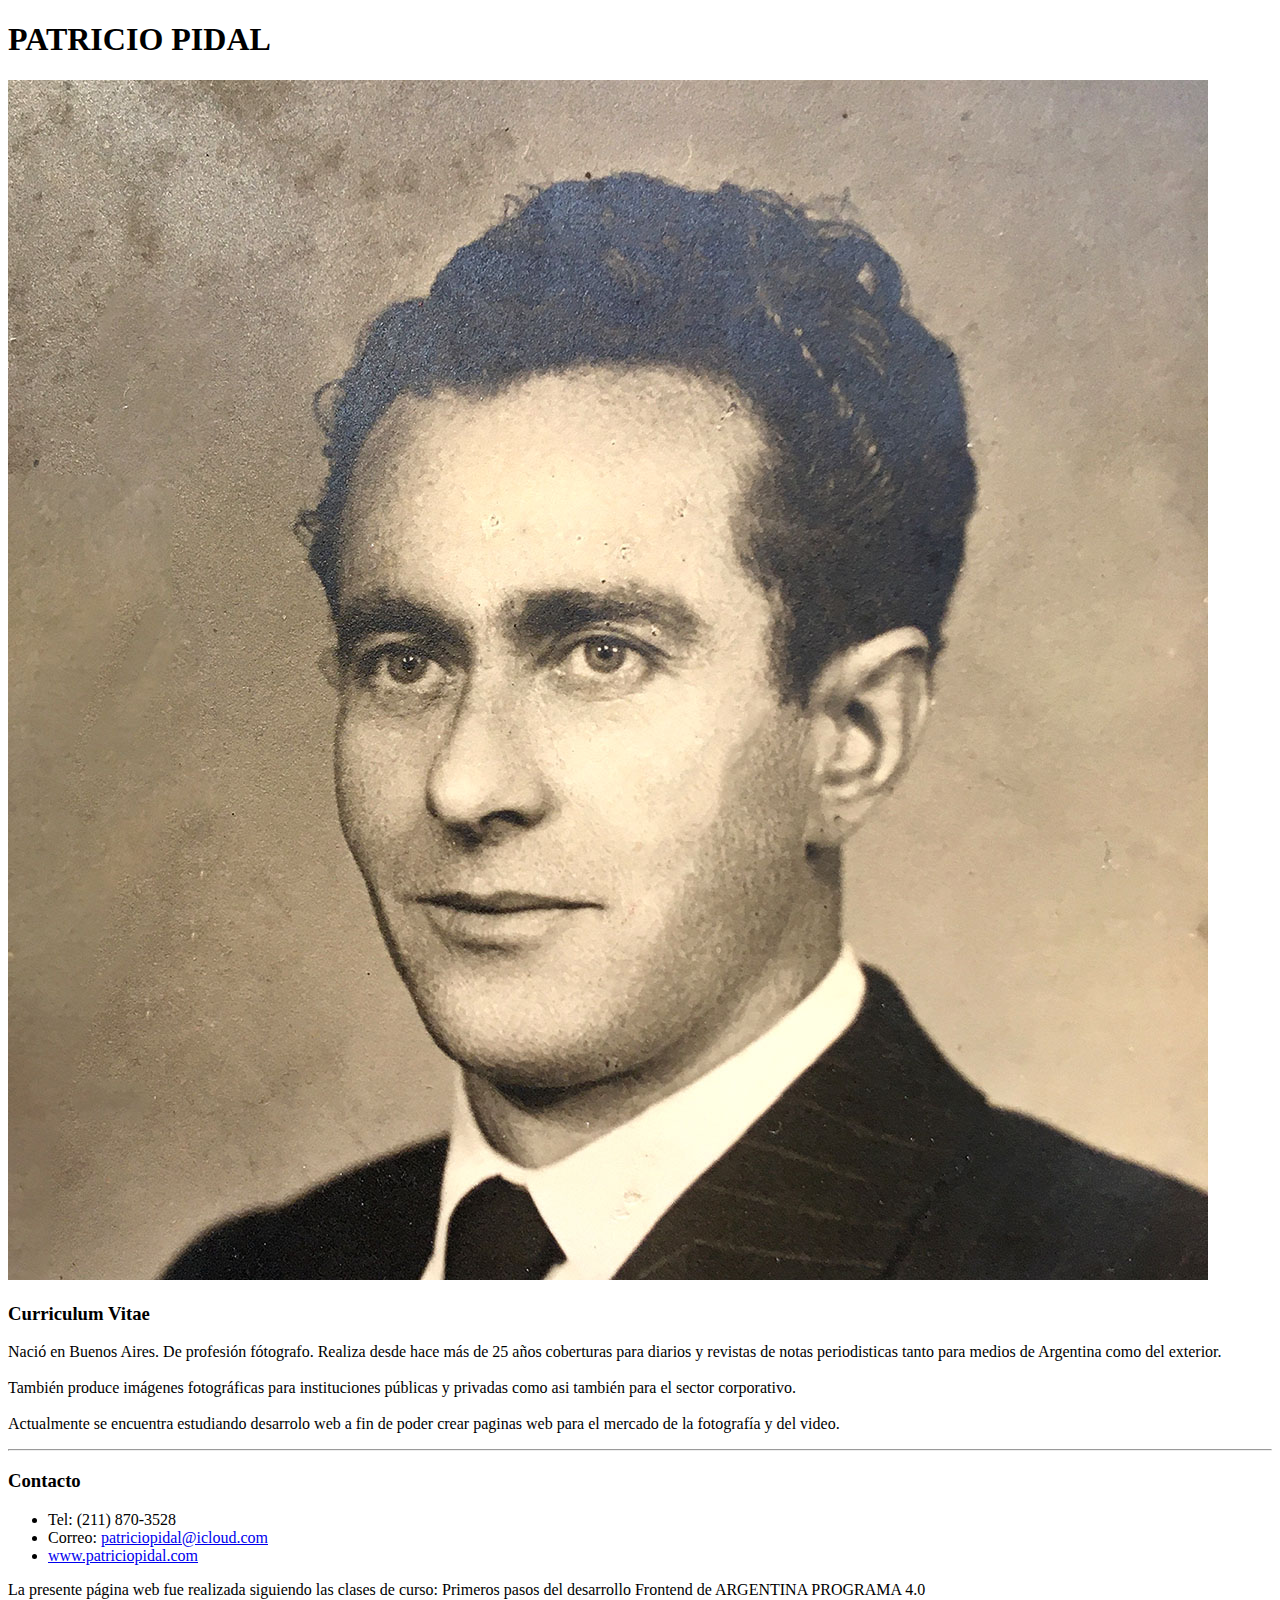
==== index.html @ ab1d8c5e "Update index.html" ====
<!DOCTYPE html>
<html lang="es">

<head>
  <meta charset="UTF-8">
  <meta http-equiv="X-UA-Compatible" content="IE=edge">
  <meta name="viewport" content="width=device-width, initial-scale=1.0">
  <title>Patricio Pidal - CV</title>
  <link rel="stylesheet" href="/CV/estilos.css">
</head>

<body>

  <header>
    <h1>PATRICIO PIDAL</h1>
    
  </header>

  <main>

    <img src="imagenes/Carlos Argentino Daneri.jpg" alt="Retrato de Patricio Pidal a los 25 años">
  

    <h3>
      Curriculum Vitae
    </h3>

    <p>
      Nació en Buenos Aires.
      De profesión fótografo.
      Realiza desde hace más de 25 años coberturas para diarios y revistas de notas
      periodisticas tanto para medios de Argentina como del exterior.
      <br>
      <br>
      También produce imágenes fotográficas para instituciones públicas y privadas
      como asi también para el sector corporativo.
      <br>
      <br>
      Actualmente se encuentra estudiando desarrolo web a fin de poder crear
      paginas web para el mercado de la fotografía y del video.
    </p>

    <hr>

    <h3>
      Contacto
    </h3>

    <ul>
      <li>Tel: </span>(211) 870-3528</li>
      <li>Correo: <a href="mailto:patriciopidal@icloud.com">patriciopidal@icloud.com</a> </li>
      <li><a href="https://www.patriciopidal.com">www.patriciopidal.com</a></li>
    </ul>

  </main>

  <footer>
    La presente página web fue realizada siguiendo las clases de curso:<span> Primeros pasos del desarrollo
      Frontend</span> de ARGENTINA PROGRAMA 4.0
  </footer>

</body>

</html>
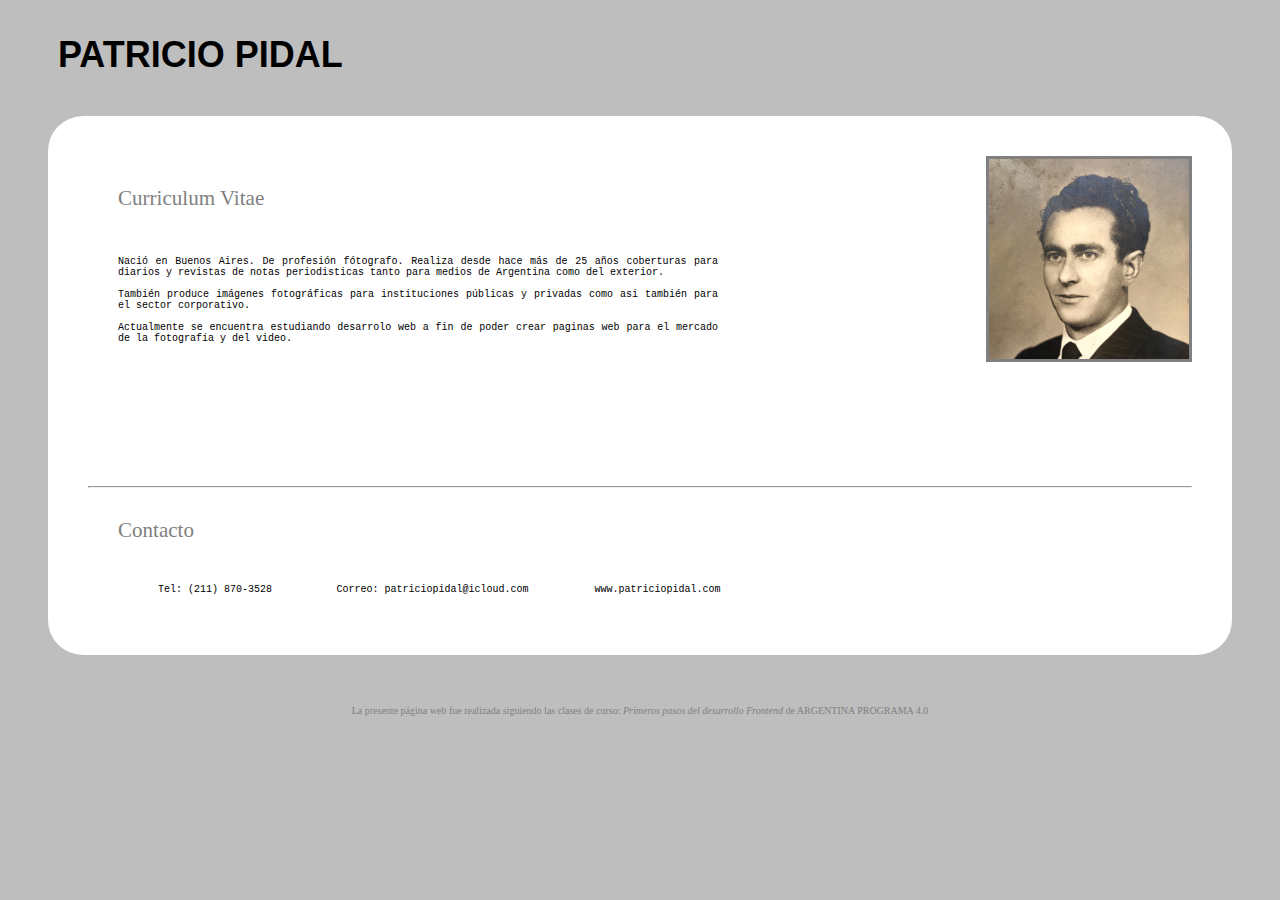
==== commit ec6e9e18: "Update index.html" ====
--- a/index.html
+++ b/index.html
@@ -6,7 +6,7 @@
   <meta http-equiv="X-UA-Compatible" content="IE=edge">
   <meta name="viewport" content="width=device-width, initial-scale=1.0">
   <title>Patricio Pidal - CV</title>
-  <link rel="stylesheet" href="/CV/estilos.css">
+  <link rel="stylesheet" href="estilos/estilos.css">
 </head>
 
 <body>
--- a/estilos/estilos.css
+++ b/estilos/estilos.css
@@ -0,0 +1,82 @@
+html {
+  font-size: 18px;
+
+}
+
+body {
+  background-color: #BEBEBE;
+}
+
+img {
+  float: right;
+  width: 200px;
+  height: 200px;
+  border: 3px solid gray;
+}
+
+main {
+  margin: 40px;
+  padding: 40px;
+  background-color: white;
+  border-radius: 35px;
+}
+
+h1 {
+  color: black;
+  font-size: 2em;
+  padding-left: 50px;
+  padding-top: 10px;
+  font-family: 'Lucida Grande', sans-serif;
+}
+
+h3 {
+  font-family: Garamond, 'Times New Roman', Times, serif;
+  font-weight: 200;
+  color: grey;
+  margin: 15px;
+  padding: 15px;
+
+}
+
+p {
+  margin: 15px;
+  width: 600px;
+  height: 200px;
+  text-align: justify;
+  color: black;
+  font-size: x-small;
+  padding: 15px;
+  font-family: "Courier New", Courier, monospace;
+}
+
+li {
+  list-style: none;
+  display: inline;
+  color: black;
+  font-size: x-small;
+  padding: 30px;
+  font-family: "Courier New", Courier, monospace;
+}
+
+a:link {
+  color: black;
+  text-decoration: none;
+}
+
+a:hover {
+  color: grey;
+
+}
+
+footer {
+  text-align: center;
+  font: "lucida-grande";
+  font-size: x-small;
+  color: gray;
+  font-weight: 50;
+  padding: 10px;
+}
+
+span {
+  font-style: italic;
+}
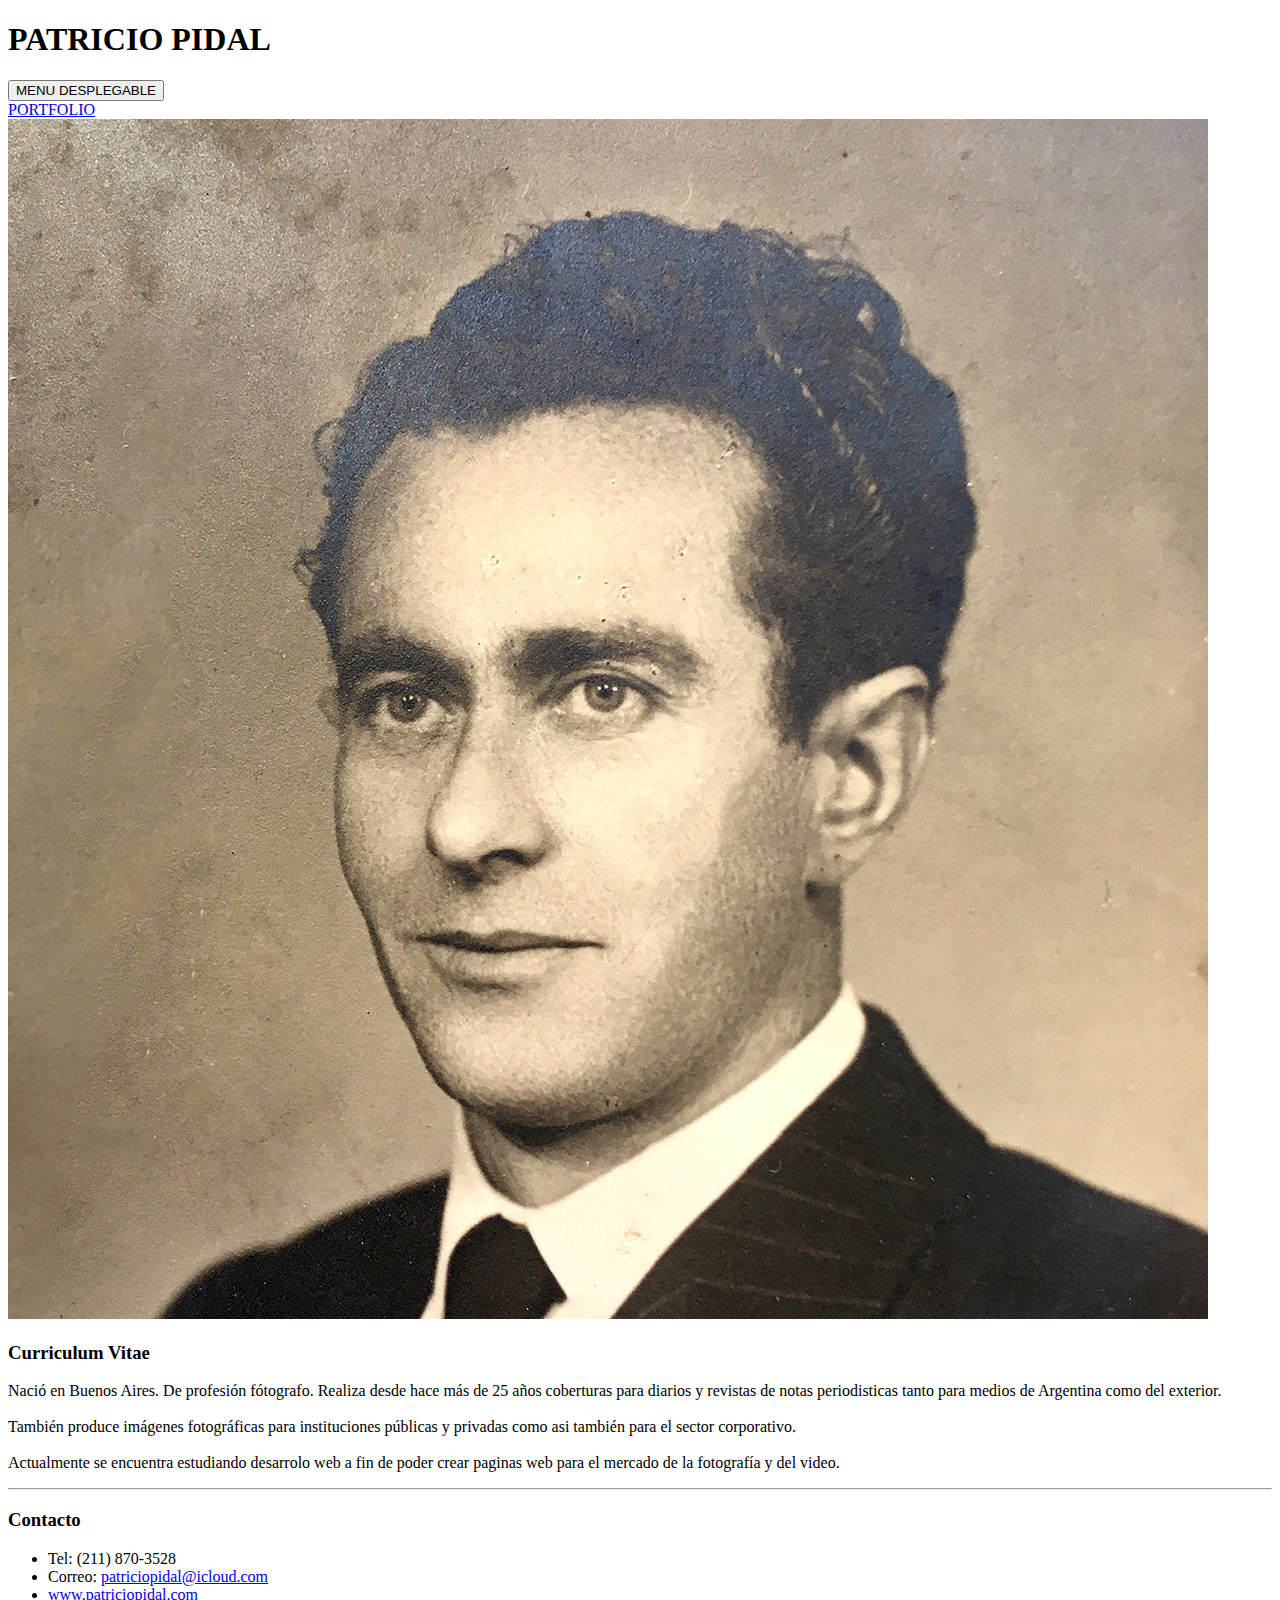
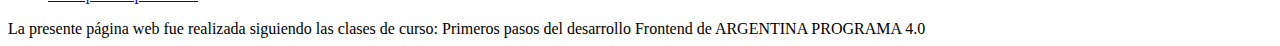
==== commit 09bb04b9: "acabo de subir archivos al repositorio" ====
--- a/index.html
+++ b/index.html
@@ -6,20 +6,30 @@
   <meta http-equiv="X-UA-Compatible" content="IE=edge">
   <meta name="viewport" content="width=device-width, initial-scale=1.0">
   <title>Patricio Pidal - CV</title>
-  <link rel="stylesheet" href="estilos/estilos.css">
+  <link rel="stylesheet" href="/CV/estilos.css">
+  <script src="js.js"></script>
+
 </head>
 
 <body>
 
   <header>
     <h1>PATRICIO PIDAL</h1>
-    
+
+    <div class="desplegable">
+      <button onclick="sobreelboton()" class="boton">MENU DESPLEGABLE</button>
+      
+      <div id="desplegarporfolio" class="contenido-desplegable">
+        <a href="Porfolio.html">PORTFOLIO</a>
+      </div>
+    </div>
+
   </header>
 
   <main>
 
     <img src="imagenes/Carlos Argentino Daneri.jpg" alt="Retrato de Patricio Pidal a los 25 años">
-  
+
 
     <h3>
       Curriculum Vitae
@@ -61,4 +71,4 @@
 
 </body>
 
-</html>
+</html>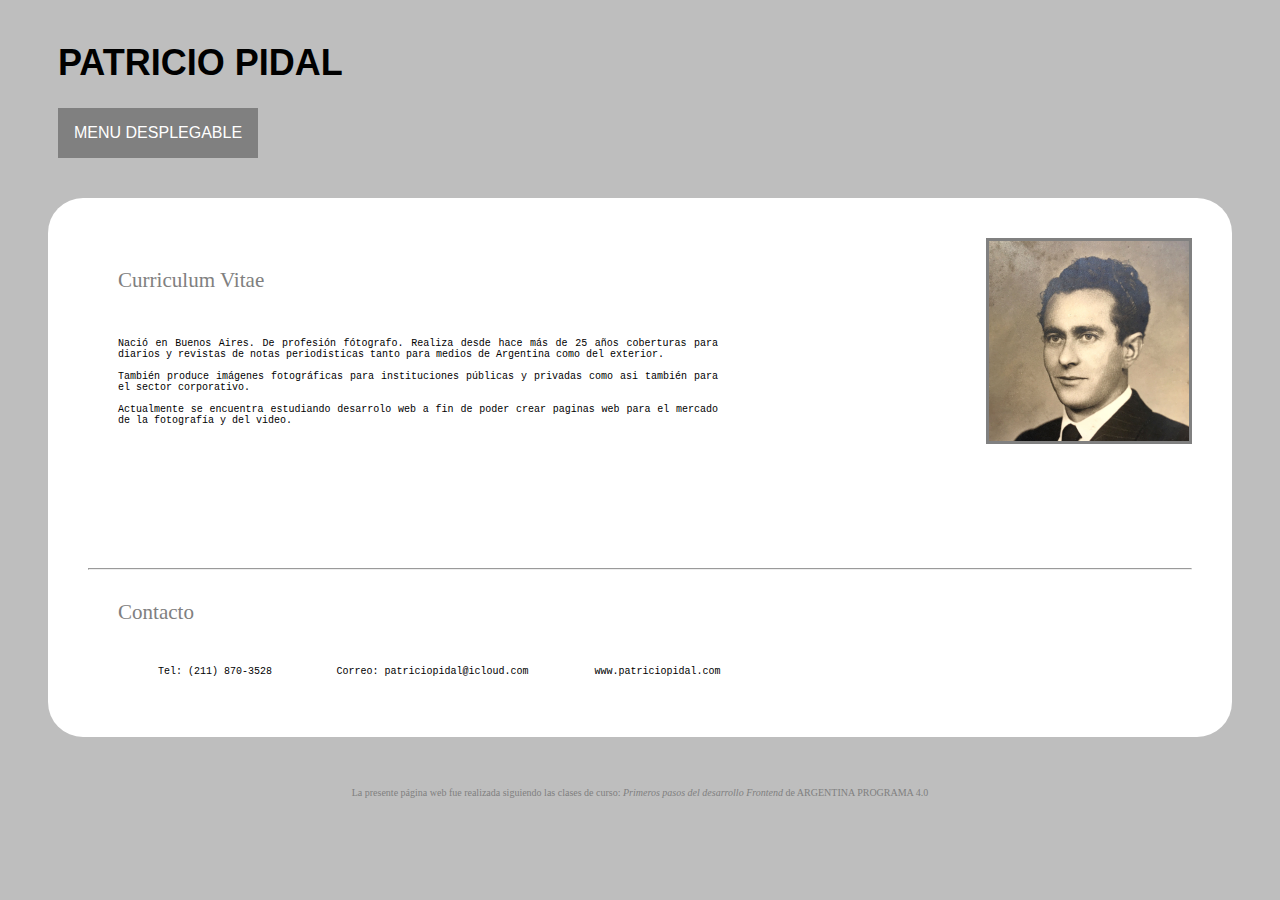
==== commit 62942f30: "este deberia ser el index por donde entrar a ver ña pagina" ====
--- a/index.html
+++ b/index.html
@@ -6,7 +6,7 @@
   <meta http-equiv="X-UA-Compatible" content="IE=edge">
   <meta name="viewport" content="width=device-width, initial-scale=1.0">
   <title>Patricio Pidal - CV</title>
-  <link rel="stylesheet" href="/CV/estilos.css">
+  <link rel="stylesheet" href="estilos.css">
   <script src="js.js"></script>
 
 </head>
@@ -71,4 +71,4 @@
 
 </body>
 
-</html>+</html>
--- a/estilos.css
+++ b/estilos.css
@@ -0,0 +1,123 @@
+html {
+  font-size: 18px;
+
+}
+
+body {
+  background-color: #BEBEBE;
+}
+
+header {
+  display: grid
+}
+
+.desplegable{
+
+  display: inline;
+  float: right;
+  padding-left: 50px;
+}
+  
+.portfolio {
+  display: inline;
+  font-family: 'Lucida Grande',sans-serif;
+  color: black;
+  font-size: 12rem;
+  font-weight: bold;
+  text-align: center;
+  background-color: aquamarine;
+}
+
+.boton {
+  background-color: grey;
+  color: white;
+  padding: 16px;
+  font-family: 'Lucida Sans', 'Lucida Sans Regular', 'Lucida Grande', 'Lucida Sans Unicode', Geneva, Verdana, sans-serif;
+  font-size: 16px;
+  border: 2px black;
+}
+
+.contenido-desplegable {
+  display: none;
+  position: absolute;
+  background-color: #f1f1f1;
+  min-width: 160px;
+  overflow: auto;
+
+}
+
+.mostrar {display: block;}
+
+img {
+  float: right;
+  width: 200px;
+  height: 200px;
+  border: 3px solid gray;
+}
+
+main {
+  margin: 40px;
+  padding: 40px;
+  background-color: white;
+  border-radius: 35px;
+}
+
+h1 {
+  color: black;
+  font-size: 2em;
+  padding-left: 50px;
+  padding-top: 10px;
+  font-family: 'Lucida Grande', sans-serif;
+}
+
+h3 {
+  font-family: Garamond, 'Times New Roman', Times, serif;
+  font-weight: 200;
+  color: grey;
+  margin: 15px;
+  padding: 15px;
+
+}
+
+p {
+  margin: 15px;
+  width: 600px;
+  height: 200px;
+  text-align: justify;
+  color: black;
+  font-size: x-small;
+  padding: 15px;
+  font-family: "Courier New", Courier, monospace;
+}
+
+li {
+  list-style: none;
+  display: inline;
+  color: black;
+  font-size: x-small;
+  padding: 30px;
+  font-family: "Courier New", Courier, monospace;
+}
+
+a:link {
+  color: black;
+  text-decoration: none;
+}
+
+a:hover {
+  color: grey;
+
+}
+
+footer {
+  text-align: center;
+  font: "lucida-grande";
+  font-size: x-small;
+  color: gray;
+  font-weight: 50;
+  padding: 10px;
+}
+
+span {
+  font-style: italic;
+}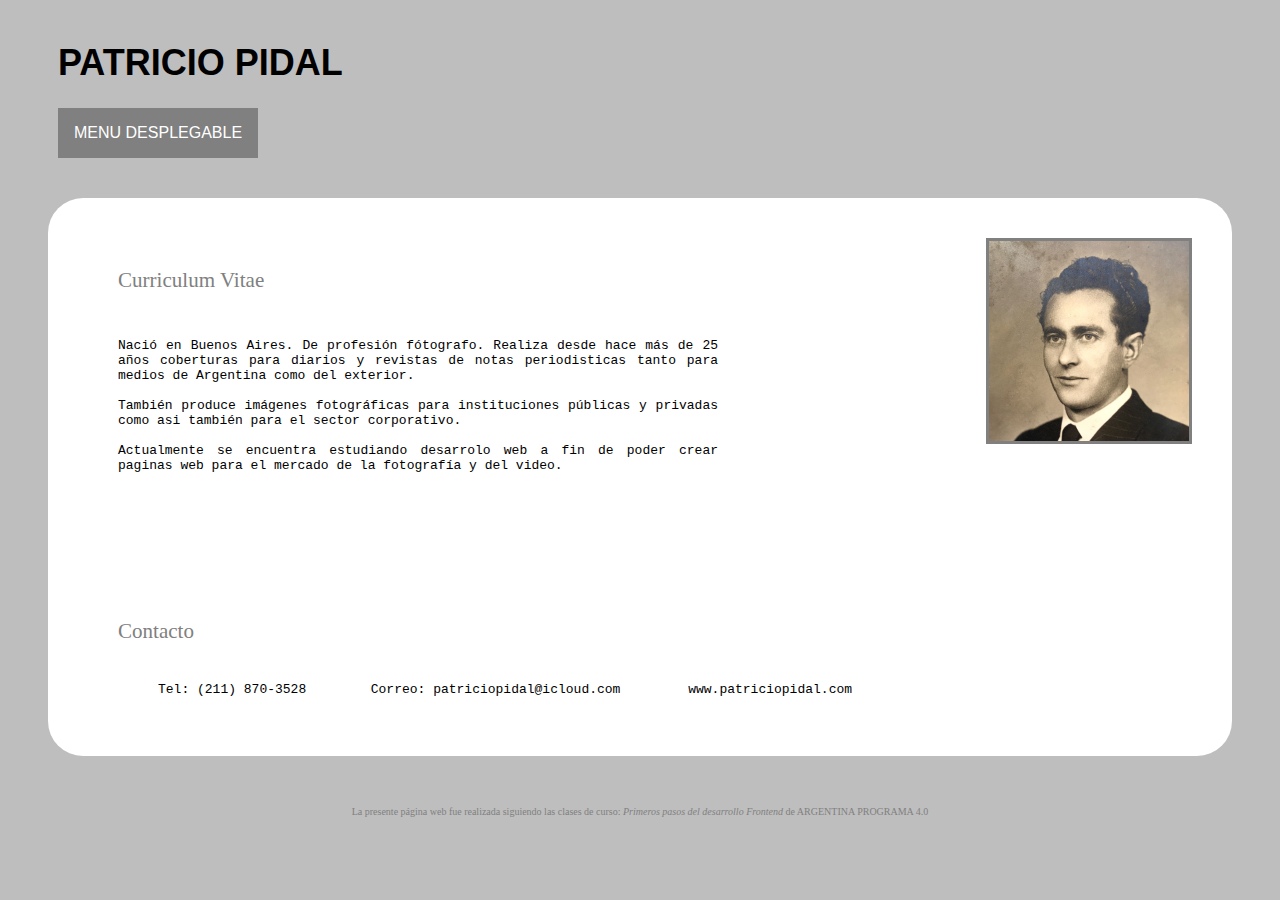
==== commit 3ff16876: "Este es el principio del sitio" ====
--- a/index.html
+++ b/index.html
@@ -50,7 +50,7 @@
       paginas web para el mercado de la fotografía y del video.
     </p>
 
-    <hr>
+    <br>
 
     <h3>
       Contacto
--- a/estilos.css
+++ b/estilos.css
@@ -85,7 +85,7 @@
   height: 200px;
   text-align: justify;
   color: black;
-  font-size: x-small;
+  font-size: small;
   padding: 15px;
   font-family: "Courier New", Courier, monospace;
 }
@@ -94,7 +94,7 @@
   list-style: none;
   display: inline;
   color: black;
-  font-size: x-small;
+  font-size: small;
   padding: 30px;
   font-family: "Courier New", Courier, monospace;
 }
@@ -120,4 +120,4 @@
 
 span {
   font-style: italic;
-}+}
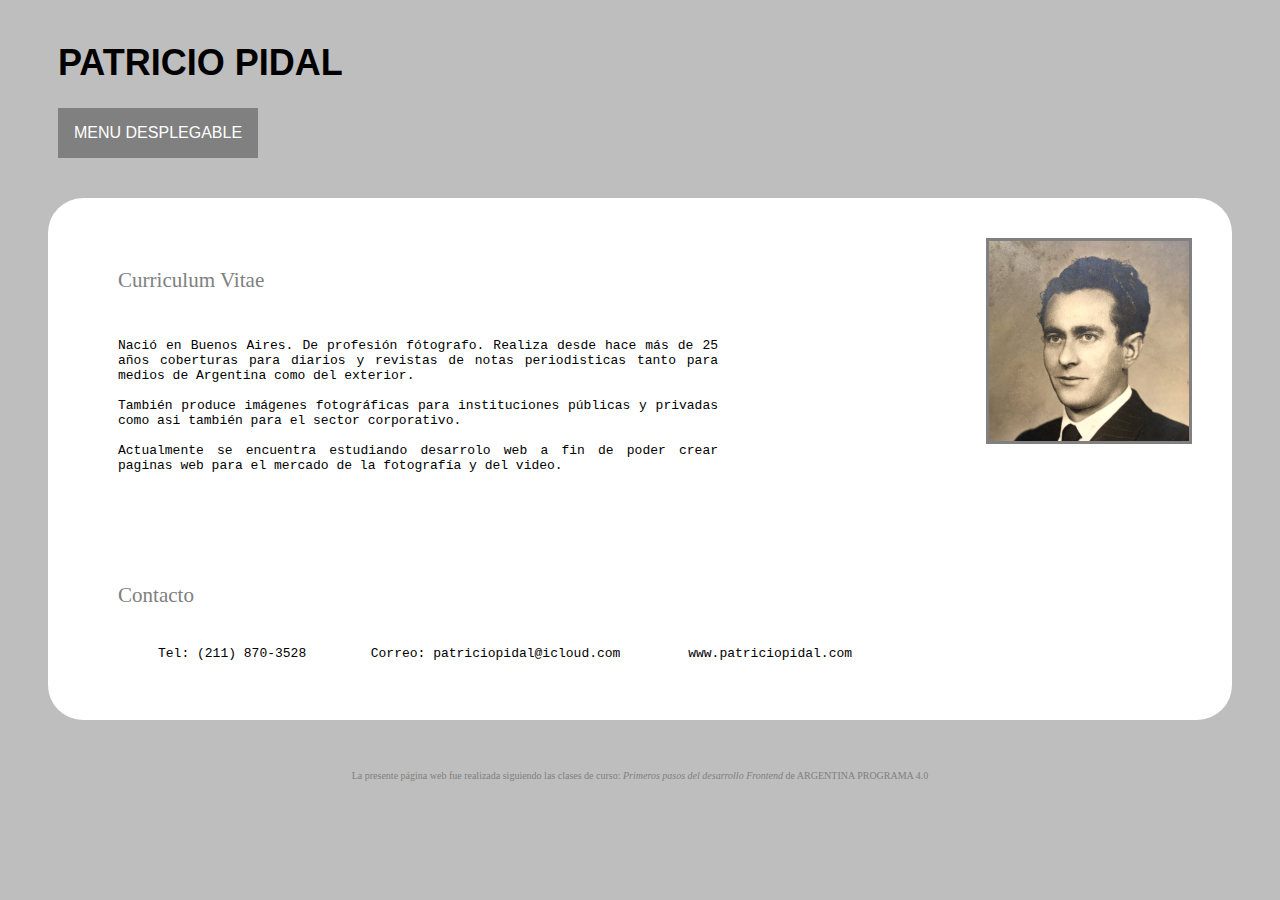
==== commit a74ccd74: "Por acá empieza el sitio según dicta la ley" ====
--- a/index.html
+++ b/index.html
@@ -50,7 +50,7 @@
       paginas web para el mercado de la fotografía y del video.
     </p>
 
-    <br>
+    
 
     <h3>
       Contacto
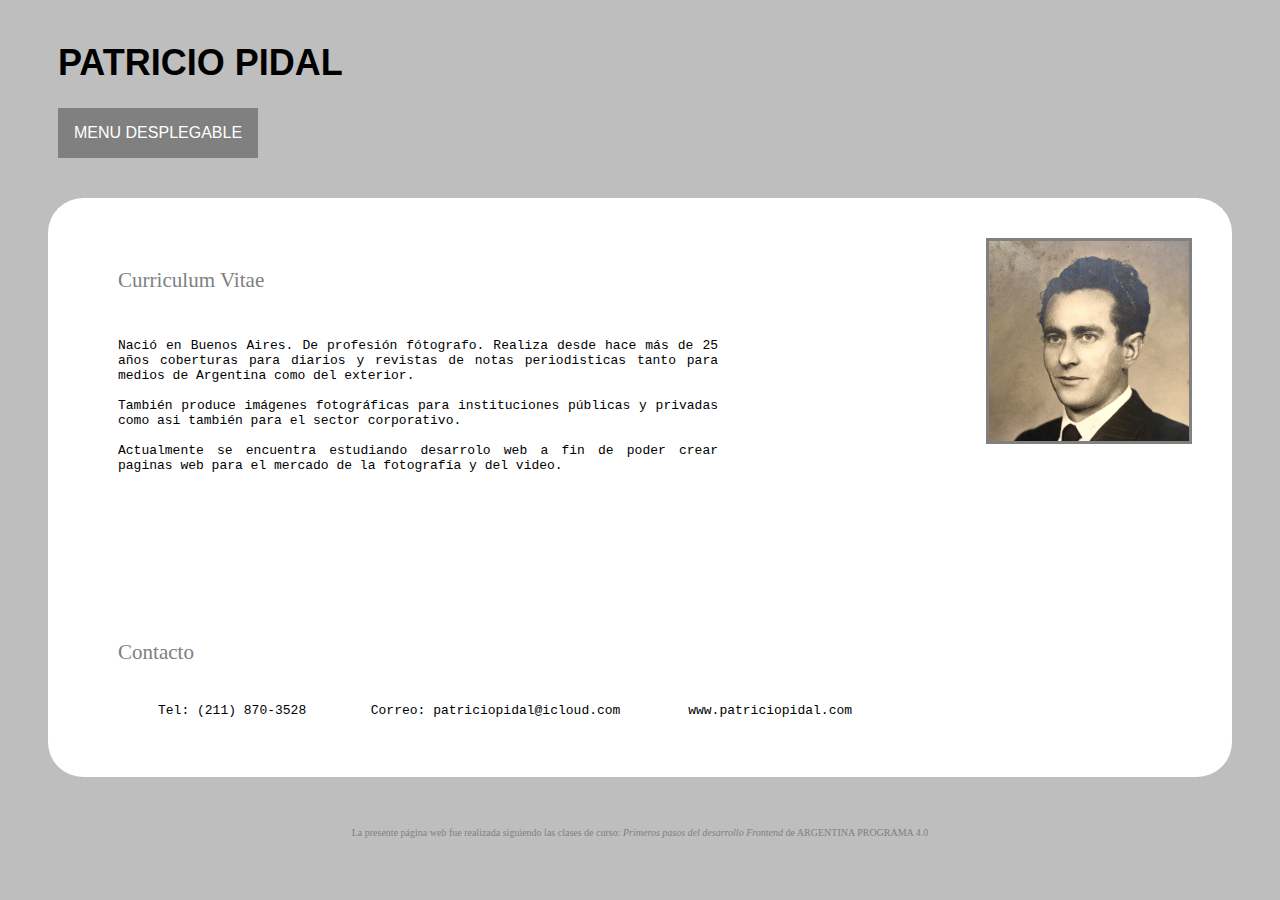
==== commit 7483e801: "Esta es la pagina de inicio" ====
--- a/index.html
+++ b/index.html
@@ -49,9 +49,8 @@
       Actualmente se encuentra estudiando desarrolo web a fin de poder crear
       paginas web para el mercado de la fotografía y del video.
     </p>
-
-    
-
+    <br/>
+    <br/>
     <h3>
       Contacto
     </h3>
